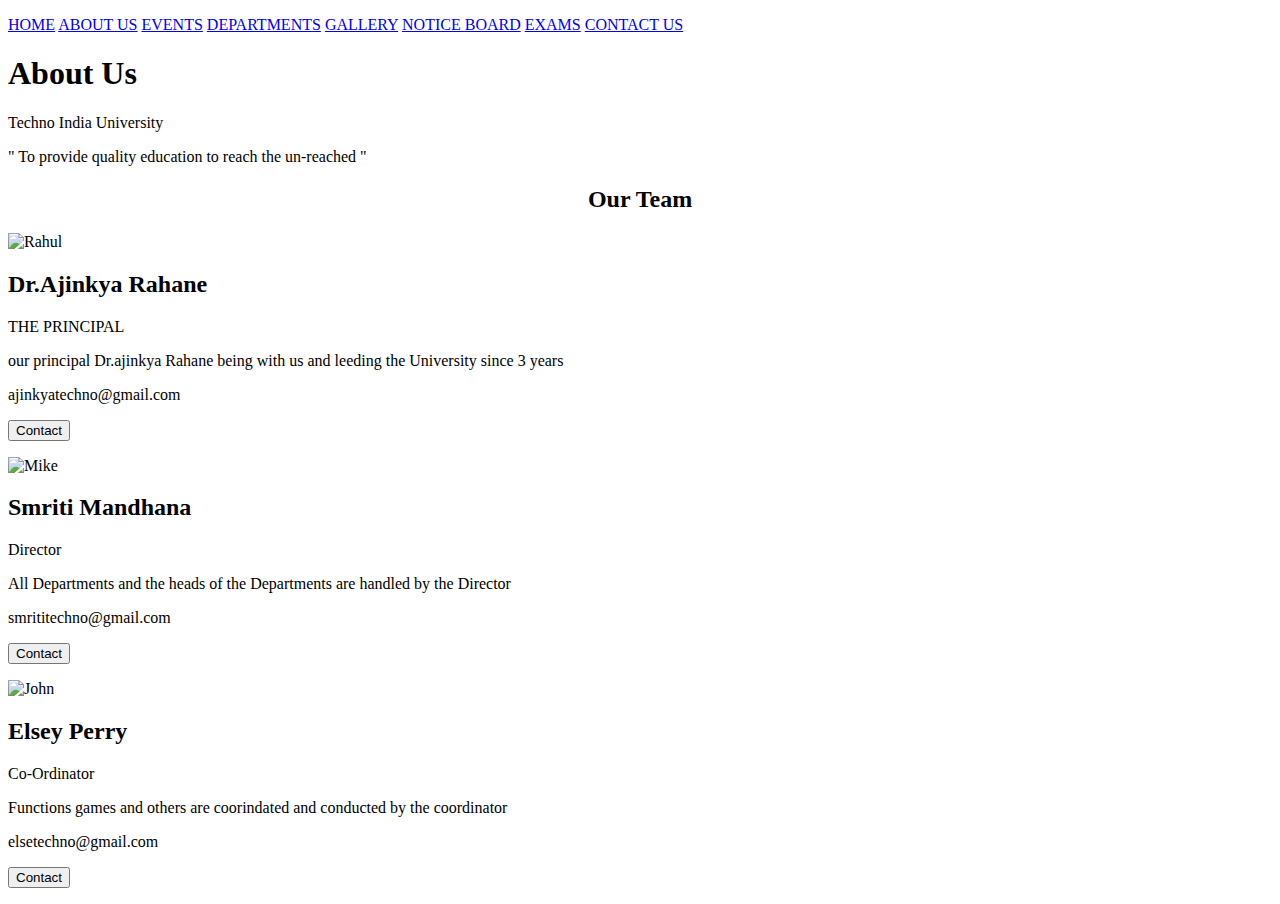
==== about.html @ f4b4b535 "Add files via upload" ====
<!DOCTYPE html>
<html lang="en">
<head>
    <meta charset="UTF-8">
    <meta name="viewport" content="width=device-width, initial-scale=1.0">
    <title>Document</title>
    <link rel="stylesheet" href="../santy3/css/about.css">
</head>
<body>
  <p>
    <nav>
      <a href="project1.html">HOME</a>
        <a href="about.html">ABOUT US</a>
        <a href="events.html">EVENTS</a>
        <a href="departments.html">DEPARTMENTS</a>
        <a href="gallery.html">GALLERY</a>
        <a href="notice.html">NOTICE BOARD</a>
        <a href="exams.html">EXAMS</a>
        <a href="contact.html">CONTACT US</a>
    </nav>
  </p>
<div class="about-section">
    <h1>About Us</h1>
    <p>Techno India University</p>
    <p>" To provide quality education to reach the un-reached "</p>
  </div>
  
  <h2 style="text-align:center">Our Team</h2>
  <div class="row">
    <div class="column">
      <div class="card">
        <img src="../santy3/images/Ajinkya Rahane  Net worth.jpg" alt="Rahul" style="width:100%">
        <div class="container">
          <h2>Dr.Ajinkya Rahane</h2>
          <p class="title">THE PRINCIPAL</p>
          <p>our principal Dr.ajinkya Rahane being with us and leeding the University since 3 years</p>
          <p>ajinkyatechno@gmail.com</p>
          <p><button class="button">Contact</button></p>
        </div>
      </div>
    </div>
  
    <div class="column">
      <div class="card">
        <img src="../santy3/images/Smriti m.jpg" alt="Mike" style="width:100%">
        <div class="container">
          <h2>Smriti Mandhana</h2>
          <p class="title">Director</p>
          <p>All Departments and the heads of  the Departments are handled by the Director</p>
          <p>smrititechno@gmail.com</p>
          <p><button class="button">Contact</button></p>
        </div>
      </div>
    </div>
  
    <div class="column">
      <div class="card">
        <img src="../santy3/images/perrry.jpeg" alt="John" style="width:100%">
        <div class="container">
          <h2>Elsey Perry</h2>
          <p class="title">Co-Ordinator</p>
          <p>Functions games and others are coorindated and conducted by the coordinator</p>
          <p>elsetechno@gmail.com</p>
          <p><button class="button">Contact</button></p>
        </div>
      </div>
    </div>
  </div>
</body>
</html>
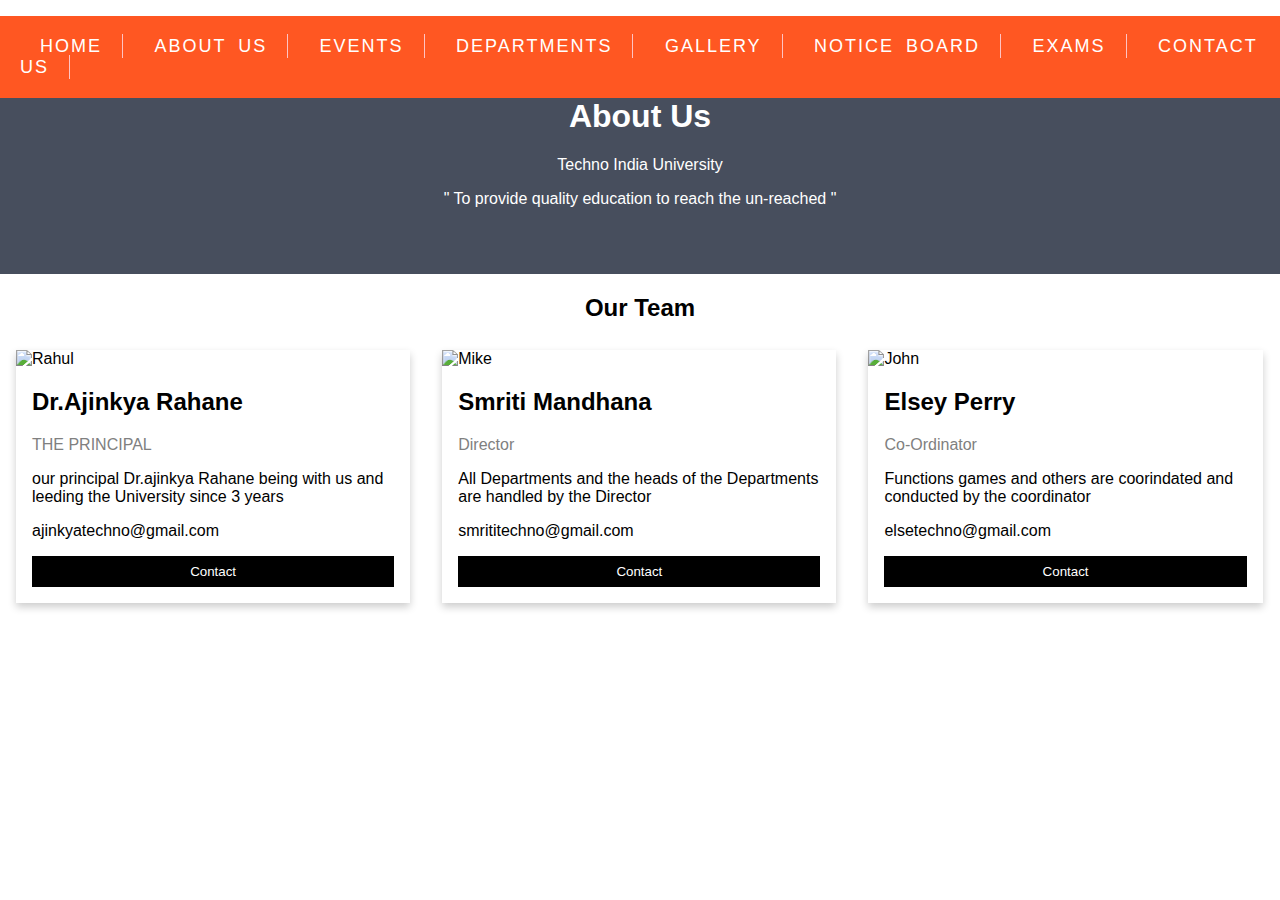
==== commit 211716dd: "Update about.html" ====
--- a/about.html
+++ b/about.html
@@ -4,7 +4,7 @@
     <meta charset="UTF-8">
     <meta name="viewport" content="width=device-width, initial-scale=1.0">
     <title>Document</title>
-    <link rel="stylesheet" href="../santy3/css/about.css">
+    <link rel="stylesheet" href="about.css">
 </head>
 <body>
   <p>
@@ -67,4 +67,4 @@
     </div>
   </div>
 </body>
-</html>+</html>
--- a/about.css
+++ b/about.css
@@ -0,0 +1,84 @@
+nav{
+  width: 100%;
+  float: left;
+  background: #ff5722;
+  padding:20px 20px;
+  word-spacing: 5px;
+  letter-spacing: 2px;
+}
+nav a{
+  color: #fff;
+  text-decoration: none;
+  font-size: 18px;
+  padding: 2px 20px;
+  border-right: 1px solid #ffc3c3;
+  font-weight: 500;
+}
+body {
+    font-family: Arial, Helvetica, sans-serif;
+    margin: 0;
+  }
+  
+  html {
+    box-sizing: border-box;
+  }
+  
+  *, *:before, *:after {
+    box-sizing: inherit;
+  }
+  
+  .column {
+    float: left;
+    width: 33.3%;
+    margin-bottom: 16px;
+    padding: 0 8px;
+  }
+  
+  .card {
+    box-shadow: 0 4px 8px 0 rgba(0, 0, 0, 0.2);
+    margin: 8px;
+  }
+  
+  .about-section {
+    padding: 50px;
+    text-align: center;
+    background-color: #474e5d;
+    color: white;
+  }
+  
+  .container {
+    padding: 0 16px;
+  }
+  
+  .container::after, .row::after {
+    content: "";
+    clear: both;
+    display: table;
+  }
+  
+  .title {
+    color: grey;
+  }
+  
+  .button {
+    border: none;
+    outline: 0;
+    display: inline-block;
+    padding: 8px;
+    color: white;
+    background-color: #000;
+    text-align: center;
+    cursor: pointer;
+    width: 100%;
+  }
+  
+  .button:hover {
+    background-color: #555;
+  }
+  
+  @media screen and (max-width: 650px) {
+    .column {
+      width: 100%;
+      display: block;
+    }
+  }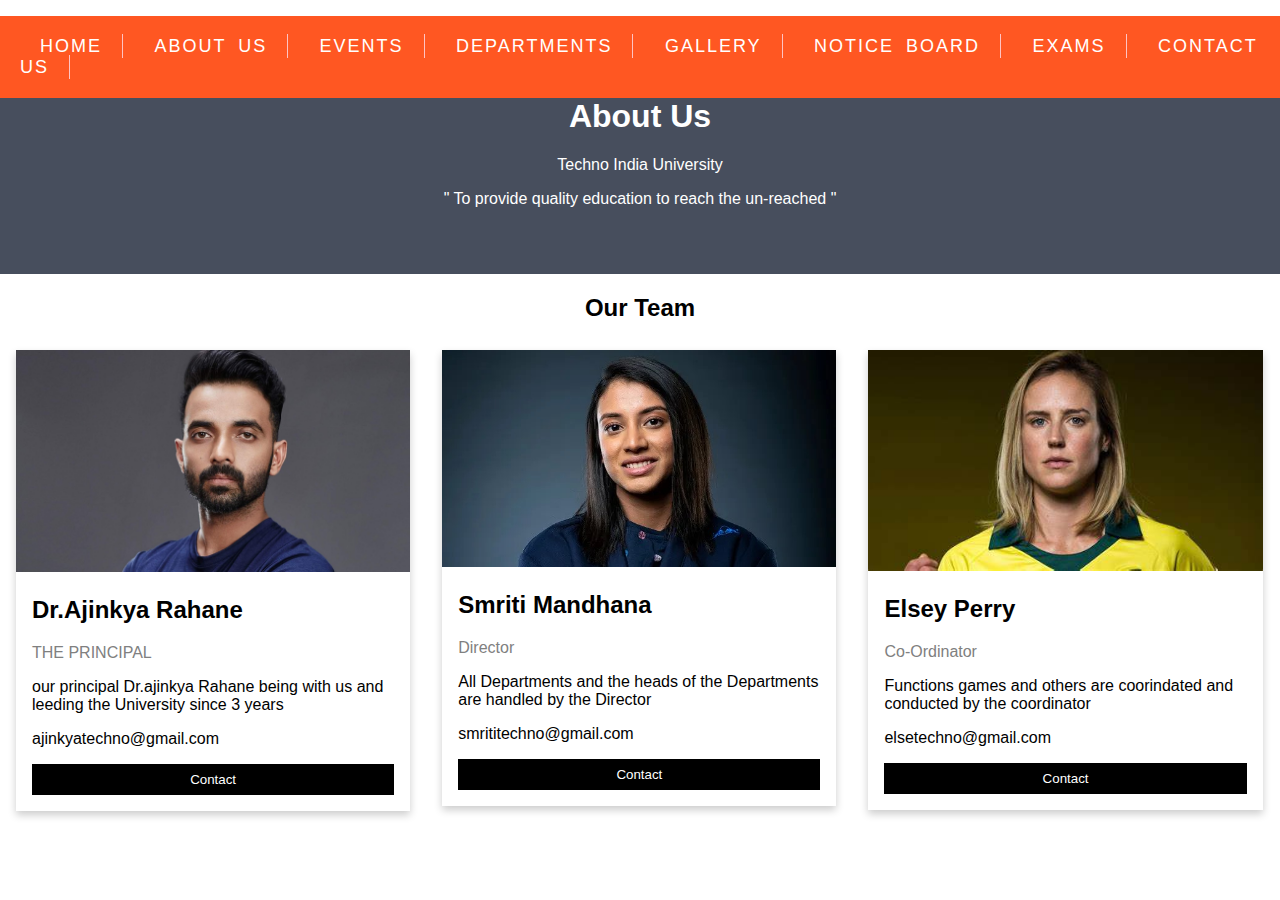
==== commit 2260e2f0: "Update about.html" ====
--- a/about.html
+++ b/about.html
@@ -9,7 +9,7 @@
 <body>
   <p>
     <nav>
-      <a href="project1.html">HOME</a>
+      <a href="index.html">HOME</a>
         <a href="about.html">ABOUT US</a>
         <a href="events.html">EVENTS</a>
         <a href="departments.html">DEPARTMENTS</a>
@@ -29,7 +29,7 @@
   <div class="row">
     <div class="column">
       <div class="card">
-        <img src="../santy3/images/Ajinkya Rahane  Net worth.jpg" alt="Rahul" style="width:100%">
+        <img src="Ajinkya Rahane  Net worth.jpg" alt="Rahul" style="width:100%">
         <div class="container">
           <h2>Dr.Ajinkya Rahane</h2>
           <p class="title">THE PRINCIPAL</p>
@@ -42,7 +42,7 @@
   
     <div class="column">
       <div class="card">
-        <img src="../santy3/images/Smriti m.jpg" alt="Mike" style="width:100%">
+        <img src="Smriti m.jpg" alt="Mike" style="width:100%">
         <div class="container">
           <h2>Smriti Mandhana</h2>
           <p class="title">Director</p>
@@ -55,7 +55,7 @@
   
     <div class="column">
       <div class="card">
-        <img src="../santy3/images/perrry.jpeg" alt="John" style="width:100%">
+        <img src="perrry.jpeg" alt="John" style="width:100%">
         <div class="container">
           <h2>Elsey Perry</h2>
           <p class="title">Co-Ordinator</p>
